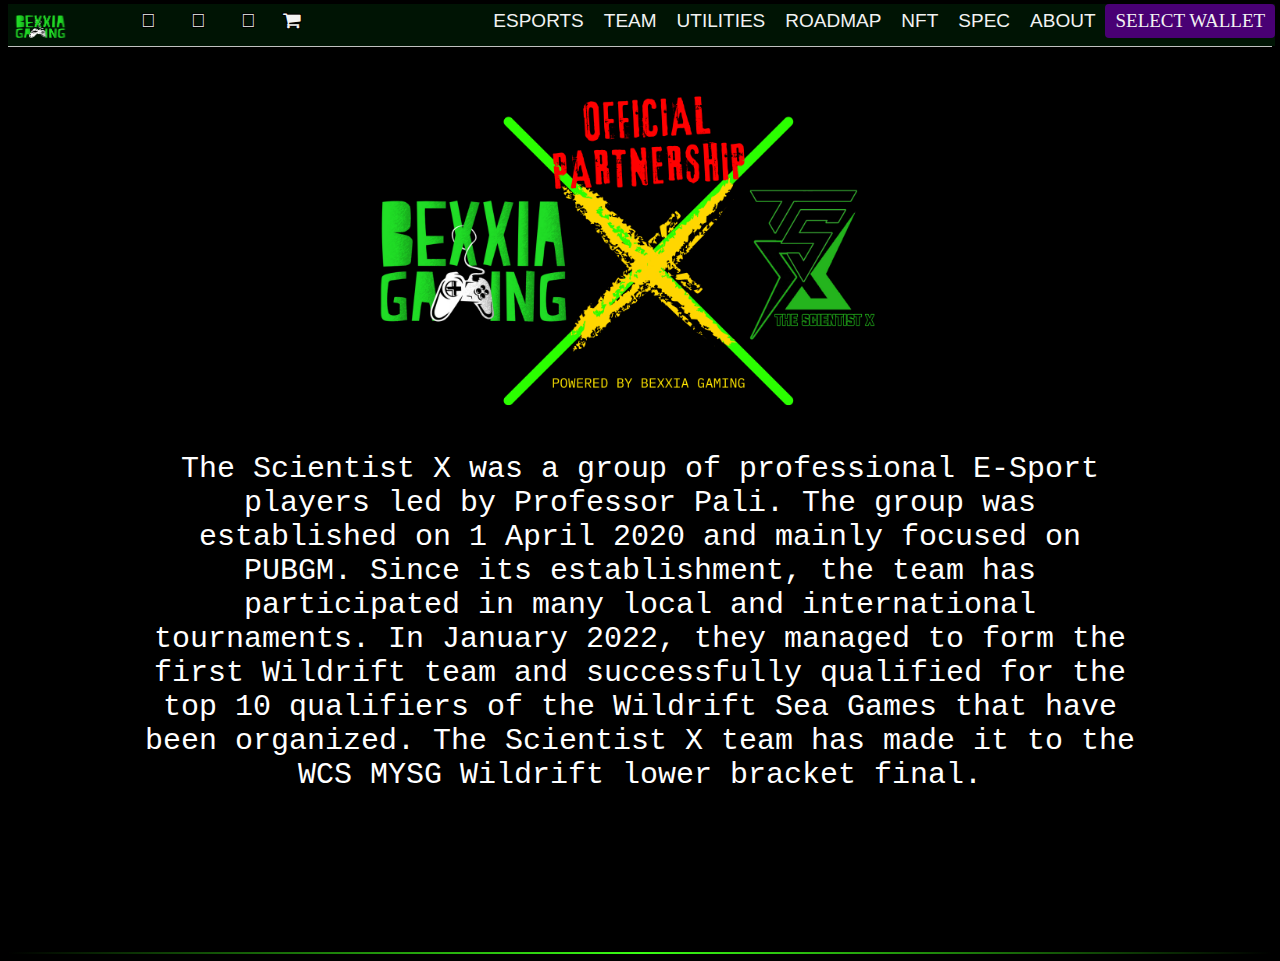
==== esport.html @ 34462b89 "UPDATE 11 SEPT" ====
<!DOCTYPE html>
<html lang="en">

<head>
  <title>BEXXIA GAMING</title>
  <meta charset="UTF-8">
  <meta name="viewport" content="width=device-width, initial-scale=1.0">
  <link rel="shortcut icon" type="image/png" href="PHOTO/BG.png">
  <link rel="stylesheet" href="body.css">
  <link rel="stylesheet" href="headvideo.css">
  <link rel="stylesheet" href="navbar.css">
  <link rel="stylesheet" href="mobnav.scss">
  <link rel="stylesheet" href="esport.css">
  <link rel="stylesheet" href="mobsocmed_espt.css">
  <link rel="stylesheet" href="onscroll.js">
  <link rel="stylesheet" href="https://cdnjs.cloudflare.com/ajax/libs/font-awesome/4.7.0/css/font-awesome.min.css">
  <link rel="stylesheet" href="https://use.fontawesome.com/releases/v5.8.1/css/all.css"
    integrity="sha384-50oBUHEmvpQ+1lW4y57PTFmhCaXp0ML5d60M1M7uH2+nqUivzIebhndOJK28anvf" crossorigin="anonymous">
  <script src="https://unpkg.com/scrollreveal"></script>
</head>

<body>

  <!-- Navbar -->
  <div class="topnav">
    <div class="nav">
      <a href="###" class="mint">SELECT WALLET</a>
      <a href="main.html#about">ABOUT</a>
      <a href="main.html#spec">SPEC</a>
      <a href="main.html#border">NFT</a>
      <a href="roadmap.html">ROADMAP</a>
      <a href="utilities.html">UTILITIES</a>
      <a href="main.html#team">TEAM</a>
      <a href="esport.html">ESPORTS</a>
    </div>
    <div class="topnav-left">
      <img src="PHOTO/BG.png" class="toplogo2" height="45px" width="65px">
      <a href="https://solsea.io/c/6260f162cdf5c5d5cdbf532a" class="fa fa-shopping-cart"></a>
      <a href="https://www.facebook.com/bexxiagaming" class="fab fa-facebook"></a>
      <a href="https://twitter.com/BexxiaNft?s=20&t=AqEprtNZ3zUoP_e-nMyLgQ" class="fab fa-twitter"></a>
      <a href="https://instagram.com/ladybexxia?utm_medium=copy_link" class="fab fa-instagram"></a>
      <a href="https://discord.gg/TQk29ewm7k" class="fab fa-discord"></a>
    </div>
  </div>

  <!--NAVBAR MOBILE-->
  <section class="mobilenav">
    <input type="checkbox" id="active">
    <label for="active" class="menu-btn"><i class="fas fa-bars"></i></label>
    <div class="wrapper">
      <ul>
        <li><a href="main.html">HOME</a></li>
        <li><a href="roadmap.html">ROADMAP</a></li>
        <li><a href="utilities.html">UTILITIES</a></li>
        <li><a href="esport.html">ESPORTS</a></li>
        <li><a href="###">WALLET</a></li>
      </ul>
    </div>
  </section>

  <!--Head Video-->
  <section>
    <img src="PHOTO/HEAD.gif" class="topgif">
  </section>

  <!--Esport-->
  <section id="esport">
    <img src="PHOTO/OFFICIAL PARTNERSHIP.png" class="ESPORT">
    <p class="ESPORTcontain">The Scientist X was a group of professional E-Sport players led by Professor Pali. The
      group was established on 1 April 2020 and mainly focused on PUBGM. Since its establishment, the team has
      participated in many local and international tournaments.
      In January 2022, they managed to form the first Wildrift team and successfully qualified for the top 10 qualifiers
      of the Wildrift Sea Games that have been organized. The Scientist X team has made it to the WCS MYSG Wildrift
      lower bracket final.</p>
  </section>

  <hr class="hr3">

  <script type="module" src="https://unpkg.com/ionicons@5.5.2/dist/ionicons/ionicons.esm.js"></script>
  <script nomodule src="https://unpkg.com/ionicons@5.5.2/dist/ionicons/ionicons.js"></script>
</body>

<!--SOCIAL MEDIA MOB-->
<footer>
  <div class="footer-content">
    <h3>- - ERA OF BEXXIA GAMING NFT- -</h3>
    <ul class="socials">
      <li><a href="https://www.facebook.com/bexxiagaming"><i class="fab fa-facebook"></i></a></li>
      <li><a href="https://twitter.com/BexxiaNft?s=20&t=AqEprtNZ3zUoP_e-nMyLgQ"><i class="fab fa-twitter"></i></a>
      </li>
      <li><a href="https://instagram.com/ladybexxia?utm_medium=copy_link"><i class="fab fa-instagram"></i></a>
      </li>
      <li><a href="https://discord.gg/TQk29ewm7k"><i class="fab fa-discord"></i></a></li>
      <li><a href="https://solsea.io/c/6260f162cdf5c5d5cdbf532a" class="fa fa-shopping-cart"></a></li>
    </ul>
  </div>
</footer>

</html>
---- body.css ----
body {
    background-color: rgb(0, 0, 0);
    font-family: 'IBM Plex Mono', monospace;
    background-image: url(PHOTO/BG\ BG.gif);
    background-position: center center;
    background-size: cover;
    background-repeat: no-repeat;
    background-attachment: fixed;
}
.hr1 {
    border: 0;
    height: 2px;
    background-image: linear-gradient(to right, transparent, #39FF14, transparent); 
    
  }

.hr2 {
  border: 0;
  border-bottom: 1px dashed rgb(0, 143, 31);
  background: #999;
  margin-top: 100px;
  margin-bottom: 60px;
}

.hr3 {
  border: 0;
  height: 2px;
  background-image: linear-gradient(to right, transparent, #39FF14, transparent);
}

body::-webkit-scrollbar {
    width: 15px;
  }
  
body::-webkit-scrollbar-track {
    background-color: #000000;
    border-radius: 100px;
  }
  
body::-webkit-scrollbar-thumb {
    border-radius: 100px;
    background-image: linear-gradient(180deg, #15b800 0%, #00ffb3 99%);
    box-shadow: inset 2px 2px 5px 0 rgba(#fff, 0.5);
  }
  #checkbox {
    display: none;
  }
  
/*FOR PHONE*/
@media only screen and (max-width: 380px), (max-width: 1025px){
  .hr1 {
    border: 0;
    height: 2px;
    background-image: linear-gradient(to right, transparent, #39FF14, transparent); 
  }

  .hr2 {
    border: 0;
    border-bottom: 1px dashed rgb(0, 143, 31);
    background: #999;
    margin-top: 100px;
    margin-bottom: 60px;
  }

  .hr3 {
    border: 0;
    height: 2px;
    background-image: linear-gradient(to right, transparent, #39FF14, transparent);
    margin-top: 100px;
  }

  .reveal {
    display: none;
  }
}
---- headvideo.css ----
.topgif {
    height: 100%;
    width: 100%;
}

/*FOR PHONE*/
@media only screen and (max-width: 380px) , (max-width: 1025px){
    .topgif {
        height: 15%;
        width: 100%;
    }
}
---- navbar.css ----
.topnav {
  font-family: Impact, Haettenschweiler, 'Arial Narrow Bold', sans-serif;
  overflow: hidden;
  transition: 0.4s;
  position: fixed;
  width: 99%;
  top: 4px;
  z-index: 99;
  background-color: rgb(0, 20, 4);
  height: 42px;
}

.mint {
  background-color: #490074;
  font-family: fantasy;
}

.topnav-left {
  float: left;
}

.topnav a {
  float: right;
  color: #f2f2f2;
  text-align: center;
  padding: 10px;
  text-decoration: none;
  font-size: 19px;
  line-height: 14px;
  border-radius: 4px;
}

.topnav a:hover {
  background: #49b800;
  color: #000000;
  transition: 0.5s ease-out;
  letter-spacing: 2px;
}

.topnav .toplogo2 {
  align-items: center;
  transition: 0.4s;
}

.discord {
  padding: 20px;
  font-size: 30px;
  width: 70px;
  height: 40px;
  text-align: center;
  text-decoration: none;

}

.discord:hover {
  opacity: 0.7;
}

.fab {
  padding: 10px;
  font-size: 30px;
  width: 30px;
  text-align: center;
  text-decoration: none;
}

.fab:hover {
  opacity: 0.7;
}

.fa-facebook,
.fa-twitter,
.fa-instagram,
.discord,
.fa-shopping-cart {
  color: #FFF;
  text-shadow: 1px 1px 0px #000,
    1px -1px 0px #000,
    -1px 1px 0px #000,
    -1px -1px 0px #000;
  -webkit-text-shadow: 1px 1px 0px #000,
    1px -1px 0px #000,
    -1px 1px 0px #000,
    -1px -1px 0px #000;
  -moz-text-shadow: 1px 1px 0px #000,
    1px -1px 0px #000,
    -1px 1px 0px #000,
    -1px -1px 0px #000;
  -o-text-shadow: 1px 1px 0px #000,
    1px -1px 0px #000,
    -1px 1px 0px #000,
    -1px -1px 0px #000;
  transition: all ease-out 0.5s;
  -moz-transition: all ease-out 0.5s;
  -webkit-transition: all ease-out 0.5s;
  -o-transition: all ease-out 0.5s;
}

.mobilenav {
  font-size: 0;
}

/*--------------*/
/*--------------*/
/*--------------*/
/*--------------*/

/*FOR PHONE*/
@media only screen and (max-width: 380px),
(max-width: 1025px) {
  .topnav {
    display: none;
  }

  .wrapper {
    position: fixed;
    top: 0;
    left: 0;
    height: 100%;
    width: 100%;
    background: #000;
    clip-path: circle(25px at calc(100% - 45px) 45px);
    transition: all 0.3s ease-in-out;
    z-index: 222;
  }

  #active:checked~.wrapper {
    clip-path: circle(75%);
  }

  .menu-btn {
    position: fixed;
    z-index: 2222;
    right: 10px;
    top: 20px;
    height: 50px;
    width: 50px;
    text-align: center;
    line-height: 50px;
    border-radius: 50%;
    font-size: 20px;
    color: #fff;
    cursor: pointer;
    background: rgb(72, 255, 0);
    transition: all 0.3s ease-in-out;
  }

  #active:checked~.menu-btn {
    color: #fff;
  }

  #active:checked~.menu-btn i:before {
    content: "\f00d";
  }

  .wrapper ul {
    position: absolute;
    top: 50%;
    left: 50%;
    transform: translate(-50%, -50%);
    list-style: none;
    text-align: center;
  }

  .wrapper ul li {
    margin: 15px 0;
  }

  .wrapper ul li a {
    color: none;
    text-decoration: none;
    font-size: 20px;
    font-weight: 500;
    padding: 5px 30px;
    color: #fff;
    border-radius: 50px;
    background: #000;
    position: relative;
    line-height: 50px;
    transition: all 0.3s ease;
  }

  .wrapper ul li a:after {
    position: absolute;
    content: "";
    background: #fff;
    background: linear-gradient(#14ffe9, #ffeb3b, #ff00e0);
    width: 105%;
    height: 111%;
    left: -2%;
    top: -4%;
    border-radius: 80px;
    transform: scaleY(0);
    z-index: -1;
    animation: rotate 1.5s linear infinite;
    transition: transform 0.3s ease;
  }

  .wrapper ul li a:hover:after {
    transform: scaleY(1);
  }

  .wrapper ul li a:hover {
    color: #fff;
  }

  input[type="checkbox"] {
    display: none;
  }

  @keyframes rotate {
    0% {
      filter: hue-rotate(0deg);
    }

    100% {
      filter: hue-rotate(360deg);
    }
  }
}
---- esport.css ----
.ESPORT {
    height: 420px;
	width: 750px;
	margin-left: auto;
	margin-right: auto;
	display: block;
	margin-bottom: -50px;
  }

.ESPORTcontain {
    color: white;
	font-family: 'IBM Plex Mono', monospace;
	font-size: 30px;
    text-align: center;
	display: block;
	margin-left: auto;
	margin-right: auto;
	margin-bottom: 200px;
	width: 1000px;
	height: 300px;
}

.mobilenav {
	font-size: 0;
  }

#checkbox {
	display: none;
}
/*FOR PHONE*/
@media only screen and (max-width: 380px), (max-width: 1025px){
	.ESPORT {
		height: 200px;
		width: 300px;
		margin-left: auto;
		margin-right: auto;
		display: block;
		margin-bottom: 30px;
	  }
	
	.ESPORTcontain {
		color: white;
		font-family: 'IBM Plex Mono', monospace;
		font-size: 15px;
		text-align: center;
		display: block;
		margin-left: auto;
		margin-right: auto;
		margin-bottom: 100px;
		width: 95%;
		height: 200px;
	}
}
---- mobsocmed_espt.css ----
footer {
    display: none;
}

/*--------------*/ /*--------------*/ /*--------------*/ /*--------------*/
/*FOR PHONE*/
@media only screen and (max-width: 380px), (max-width: 1025px) {
    .topnav {
        display: none;
    }

    .topimg {
        height: 80px;
        display: block;
        margin-left: auto;
        margin-right: auto;
    }

    *{
        margin: 0;
        padding: 0;
        box-sizing: border-box;
    }
    
    footer {
        display: block;
        position: static;
        background: rgba(17, 17, 17, 0);
        height: auto;
        width: 100%;
        padding-top: 40px;
        color: rgb(0, 255, 34);
    }
    
    .footer-content{
        display: flex;
        align-items: center;
        justify-content: center;
        flex-direction: column;
        text-align: center;
    }
    
    .footer-content h3{
        font-family: Impact, Haettenschweiler, 'Arial Narrow Bold', sans-serif;
        font-weight: bold;
        letter-spacing: 2px;
        text-shadow: 2px 2px #023524;
        font-size: 100%;
        font-weight: 500;
        text-transform: capitalize;
        line-height: 3rem;
    }
    
    .socials{
        list-style: none;
        display: flex;
        align-items: center;
        margin-left: -5px;
        margin-bottom: 35px;
    }
    
    .socials li{
        margin: 0 20px;
    }
    
    .socials a{
        text-decoration: none;
        color: #fff;
    }
    
    .socials a i{
        font-size: 100%;
        width: 10px;
        transition: color .4s ease;
    }
    
    .socials a:hover i{
        color: rgb(60, 255, 0);
    }
}
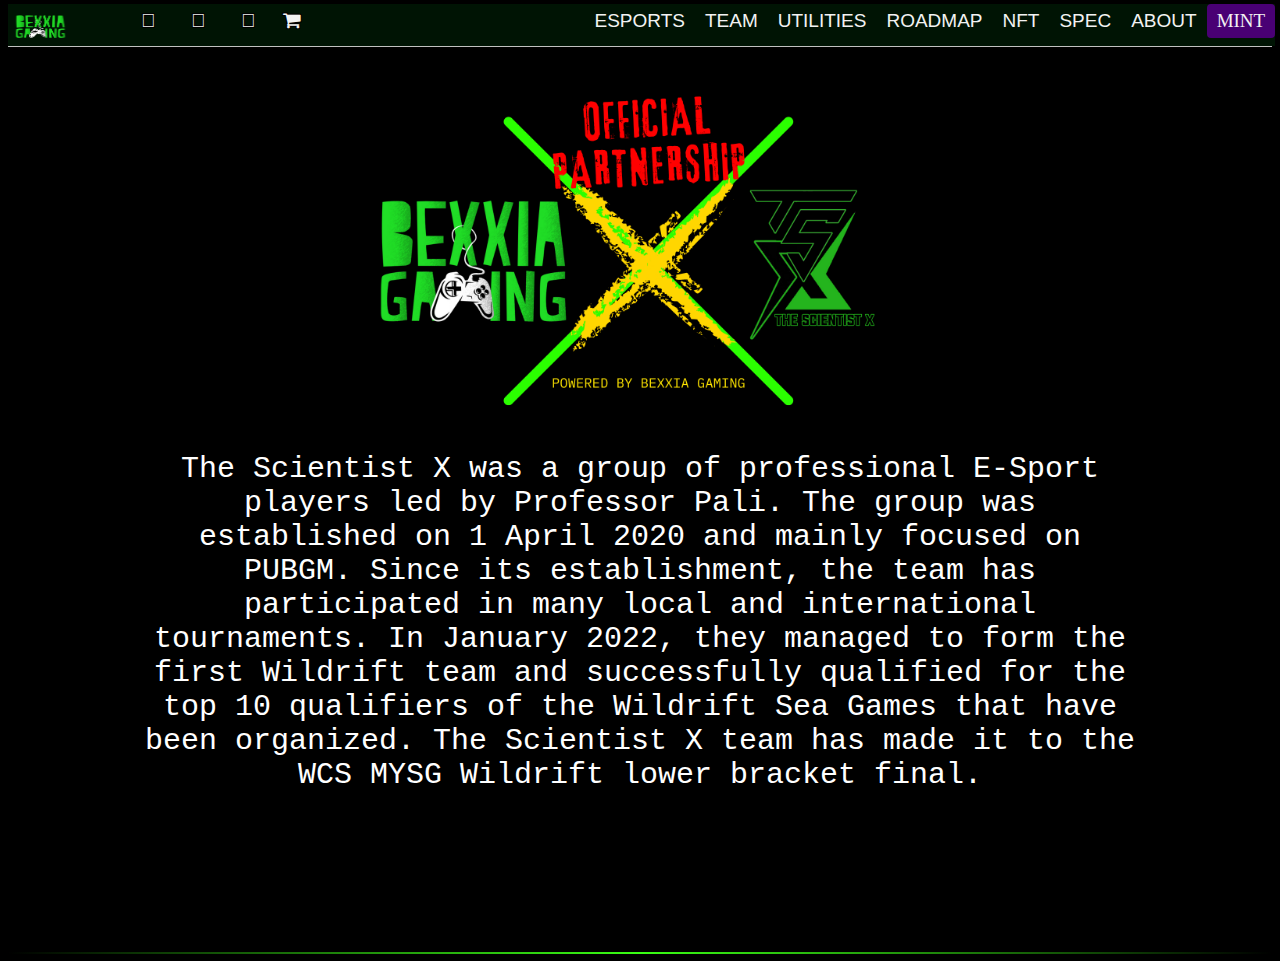
==== commit 20a64346: "UPDATE 11 SEPT PT2" ====
--- a/esport.html
+++ b/esport.html
@@ -24,7 +24,7 @@
   <!-- Navbar -->
   <div class="topnav">
     <div class="nav">
-      <a href="###" class="mint">SELECT WALLET</a>
+      <a href="https://bexxiagaming.netlify.app" class="mint">MINT</a>
       <a href="main.html#about">ABOUT</a>
       <a href="main.html#spec">SPEC</a>
       <a href="main.html#border">NFT</a>
@@ -53,7 +53,7 @@
         <li><a href="roadmap.html">ROADMAP</a></li>
         <li><a href="utilities.html">UTILITIES</a></li>
         <li><a href="esport.html">ESPORTS</a></li>
-        <li><a href="###">WALLET</a></li>
+        <li><a href="https://bexxiagaming.netlify.app">MINT</a></li>
       </ul>
     </div>
   </section>
